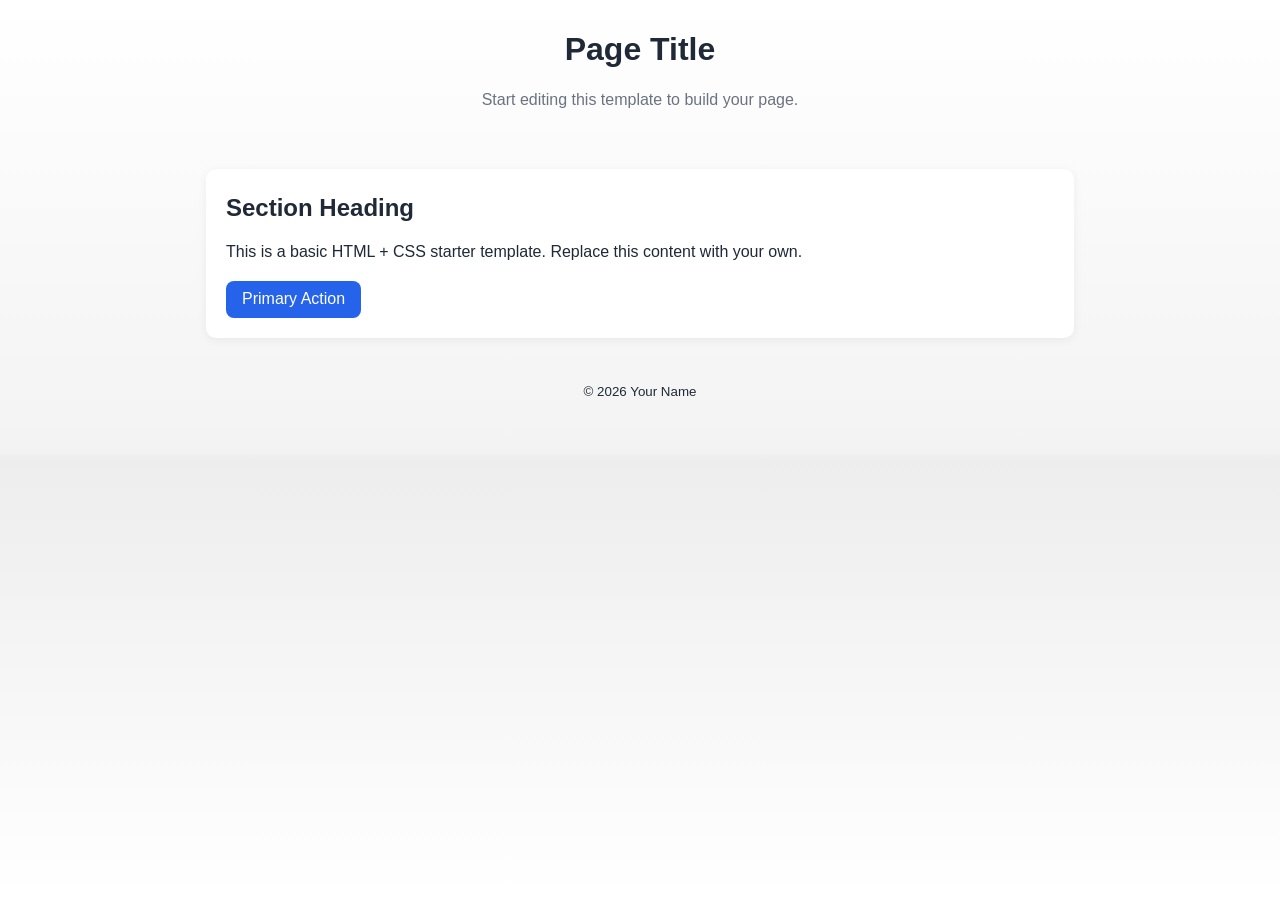
==== index.html @ 943cf60c "first commit" ====
<!doctype html>
<html lang="en">
  <head>
    <meta charset="UTF-8" />
    <meta name="viewport" content="width=device-width, initial-scale=1.0" />
    <title>My Page</title>
    <link rel="stylesheet" href="styles.css" />
  </head>
  <body>
    <header class="site-header">
      <h1>Page Title</h1>
      <p>Start editing this template to build your page.</p>
    </header>

    <main class="container">
      <section>
        <h2>Section Heading</h2>
        <p>
          This is a basic HTML + CSS starter template. Replace this content with
          your own.
        </p>
        <button type="button">Primary Action</button>
      </section>
    </main>

    <footer class="site-footer">
      <small>© 2026 Your Name</small>
    </footer>
  </body>
</html>
---- styles.css ----
/* Basic reset */
* {
  box-sizing: border-box;
  margin: 0;
  padding: 0;
}

:root {
  --bg: #f5f7fb;
  --text: #1f2937;
  --muted: #6b7280;
  --primary: #2563eb;
  --primary-hover: #1d4ed8;
  --surface: #ffffff;
}

body {
  font-family: Arial, Helvetica, sans-serif;
  line-height: 1.6;
  color: var(--text);
  background: linear-gradient(to bottom, #ffffff 0%, #f3f3f3 50%, #ededed 51%, #ffffff 100%);
  background-repeat: no-repeat;
  background-size: 100% 100%;
  min-height: 100vh;
}

.site-header,
.site-footer {
  text-align: center;
  padding: 1.5rem 1rem;
}

.site-header p {
  color: var(--muted);
}

.container {
  max-width: 900px;
  margin: 0 auto;
  padding: 1rem;
}

section {
  background: var(--surface);
  border-radius: 10px;
  padding: 1.25rem;
  box-shadow: 0 2px 10px rgba(0, 0, 0, 0.06);
}

h1,
h2 {
  margin-bottom: 0.75rem;
}

p {
  margin-bottom: 1rem;
}

button {
  border: none;
  border-radius: 8px;
  padding: 0.6rem 1rem;
  font-size: 1rem;
  color: #fff;
  background: var(--primary);
  cursor: pointer;
}

button:hover {
  background: var(--primary-hover);
}
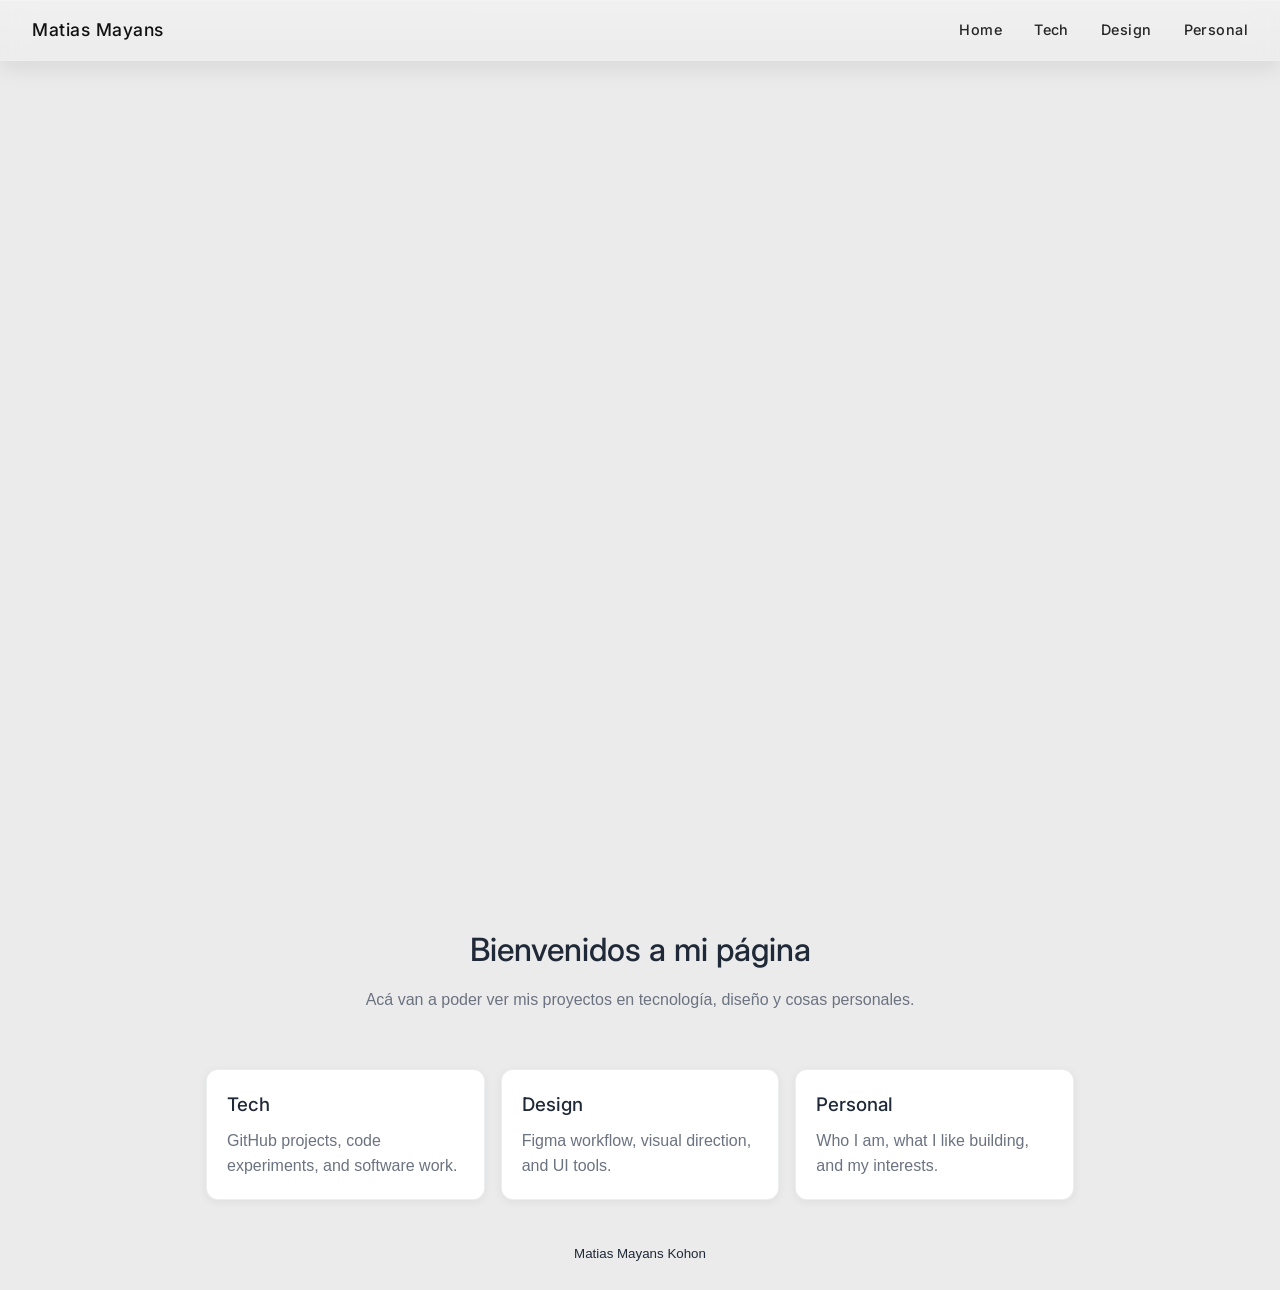
==== commit 1c441ec4: "personal" ====
--- a/index.html
+++ b/index.html
@@ -4,27 +4,59 @@
     <meta charset="UTF-8" />
     <meta name="viewport" content="width=device-width, initial-scale=1.0" />
     <title>My Page</title>
+    <link rel="preconnect" href="https://fonts.googleapis.com" />
+    <link rel="preconnect" href="https://fonts.gstatic.com" crossorigin />
+    <link href="https://fonts.googleapis.com/css2?family=Inter:wght@500&display=swap" rel="stylesheet" />
     <link rel="stylesheet" href="styles.css" />
   </head>
   <body>
+    <nav class="navbar">
+      <span class="navbar-logo">Matias Mayans</span>
+      <ul class="navbar-links">
+        <li><a href="#top">Home</a></li>
+        <li><a href="tech.html">Tech</a></li>
+        <li><a href="design.html">Design</a></li>
+        <li><a href="personal.html">Personal</a></li>
+      </ul>
+    </nav>
+
+    <div class="video-hero" id="top">
+      <video
+        src="Source/Matias Mayans white.mp4"
+        loop
+        autoplay
+        muted
+        playsinline
+        onloadedmetadata="this.playbackRate=0.85"
+      ></video>
+    </div>
+
     <header class="site-header">
-      <h1>Page Title</h1>
-      <p>Start editing this template to build your page.</p>
+      <h1>Bienvenidos a mi página</h1>
+      <p>Acá van a poder ver mis proyectos en tecnología, diseño y cosas personales.</p>
     </header>
 
     <main class="container">
-      <section>
-        <h2>Section Heading</h2>
-        <p>
-          This is a basic HTML + CSS starter template. Replace this content with
-          your own.
-        </p>
-        <button type="button">Primary Action</button>
-      </section>
+      <div class="category-grid">
+        <a class="category-card" href="tech.html">
+          <h3>Tech</h3>
+          <p>GitHub projects, code experiments, and software work.</p>
+        </a>
+
+        <a class="category-card" href="design.html">
+          <h3>Design</h3>
+          <p>Figma workflow, visual direction, and UI tools.</p>
+        </a>
+
+        <a class="category-card" href="personal.html">
+          <h3>Personal</h3>
+          <p>Who I am, what I like building, and my interests.</p>
+        </a>
+      </div>
     </main>
 
     <footer class="site-footer">
-      <small>© 2026 Your Name</small>
+      <small>Matias Mayans Kohon</small>
     </footer>
   </body>
 </html>
--- a/styles.css
+++ b/styles.css
@@ -18,10 +18,76 @@
   font-family: Arial, Helvetica, sans-serif;
   line-height: 1.6;
   color: var(--text);
-  background: linear-gradient(to bottom, #ffffff 0%, #f3f3f3 50%, #ededed 51%, #ffffff 100%);
+  background: #ebebeb;
   background-repeat: no-repeat;
-  background-size: 100% 100%;
+  background-size: cover;
   min-height: 100vh;
+}
+
+html {
+  scroll-behavior: smooth;
+}
+
+.navbar {
+  position: fixed;
+  top: 0;
+  left: 0;
+  width: 100%;
+  z-index: 100;
+  display: flex;
+  align-items: center;
+  justify-content: space-between;
+  padding: 1rem 2rem;
+  background-color: rgba(255, 255, 255, 0.08);
+  backdrop-filter: saturate(140%) blur(16px);
+  -webkit-backdrop-filter: saturate(140%) blur(16px);
+  border-bottom: 1px solid rgba(255, 255, 255, 0.16);
+  box-shadow: inset 0 1px 0 rgba(255, 255, 255, 0.22), 0 8px 22px rgba(6, 10, 18, 0.08);
+  overflow: hidden;
+  isolation: isolate;
+}
+
+.navbar::before {
+  content: "";
+  position: absolute;
+  inset: 0;
+  background: linear-gradient(180deg, rgba(255, 255, 255, 0.22) 0%, rgba(255, 255, 255, 0.06) 75%, rgba(255, 255, 255, 0.02) 100%);
+  pointer-events: none;
+  z-index: 0;
+}
+
+.navbar > * {
+  position: relative;
+  z-index: 1;
+}
+
+.navbar-logo {
+  font-family: 'Inter', sans-serif;
+  font-weight: 500;
+  font-size: 1.1rem;
+  color: #111;
+  letter-spacing: 0.03em;
+}
+
+.navbar-links {
+  list-style: none;
+  display: flex;
+  gap: 2rem;
+}
+
+.navbar-links a {
+  font-family: 'Inter', sans-serif;
+  font-weight: 500;
+  font-size: 0.9rem;
+  color: #111;
+  text-decoration: none;
+  letter-spacing: 0.03em;
+  opacity: 0.9;
+  transition: opacity 0.2s;
+}
+
+.navbar-links a:hover {
+  opacity: 1;
 }
 
 .site-header,
@@ -34,10 +100,73 @@
   color: var(--muted);
 }
 
+.video-hero {
+  width: 100%;
+  height: 100vh;
+  line-height: 0;
+  overflow: hidden;
+  position: relative;
+}
+
+.video-hero::after {
+  content: "";
+  position: absolute;
+  inset: 0;
+  pointer-events: none;
+}
+
+.video-hero video {
+  width: 100%;
+  height: 100%;
+  display: block;
+  object-fit: cover;
+  pointer-events: none;
+}
+
 .container {
   max-width: 900px;
   margin: 0 auto;
   padding: 1rem;
+  display: grid;
+  gap: 1rem;
+}
+
+.section-intro {
+  text-align: center;
+}
+
+.category-grid {
+  display: grid;
+  grid-template-columns: repeat(3, minmax(0, 1fr));
+  gap: 1rem;
+}
+
+.category-card {
+  display: block;
+  background: var(--surface);
+  border-radius: 12px;
+  padding: 1.25rem;
+  text-decoration: none;
+  color: var(--text);
+  border: 1px solid rgba(31, 41, 55, 0.08);
+  box-shadow: 0 2px 10px rgba(0, 0, 0, 0.06);
+  transition: transform 0.2s ease, box-shadow 0.2s ease;
+}
+
+.category-card:hover {
+  transform: translateY(-4px);
+  box-shadow: 0 10px 22px rgba(0, 0, 0, 0.12);
+}
+
+.category-card h3 {
+  margin-bottom: 0.5rem;
+  font-family: 'Inter', sans-serif;
+  font-weight: 500;
+}
+
+.category-card p {
+  margin-bottom: 0;
+  color: var(--muted);
 }
 
 section {
@@ -47,9 +176,309 @@
   box-shadow: 0 2px 10px rgba(0, 0, 0, 0.06);
 }
 
+.content-section {
+  scroll-margin-top: 100px;
+}
+
+.repo-list {
+  margin-left: 1.25rem;
+}
+
+.repo-list li {
+  margin-bottom: 0.5rem;
+}
+
+.repo-list a {
+  color: #1d4ed8;
+  text-decoration: none;
+  font-weight: 600;
+}
+
+.repo-list a:hover {
+  text-decoration: underline;
+}
+
+.page-main {
+  max-width: 100%;
+  width: 100%;
+  margin: 5.5rem 0 2rem;
+  padding: 1rem 2rem;
+}
+
+.page-main section {
+  margin-bottom: 1rem;
+}
+
+.personal-grid {
+  display: grid;
+  grid-template-columns: repeat(2, minmax(0, 1fr));
+  gap: 1rem;
+}
+
+.media-card {
+  height: 100%;
+}
+
+.section-title-with-logo {
+  display: inline-flex;
+  align-items: center;
+  gap: 0.55rem;
+}
+
+.section-logo {
+  width: 1.1rem;
+  height: 1.1rem;
+  flex-shrink: 0;
+}
+
+.section-logo-linkedin {
+  fill: #ffffff;
+}
+
+.spotify-card {
+  grid-column: 1 / -1;
+  background: #121212;
+  color: #f6f6f6;
+  border: 1px solid rgba(29, 185, 84, 0.25);
+}
+
+.letterboxd-card {
+  grid-column: 1 / -1;
+}
+
+.spotify-embeds {
+  display: grid;
+  grid-template-columns: repeat(3, minmax(0, 1fr));
+  gap: 1rem;
+}
+
+.spotify-embed {
+  border: none;
+  border-radius: 12px;
+}
+
+.spotify-card h2,
+.spotify-card p {
+  color: #f6f6f6;
+}
+
+.spotify-link {
+  color: #1ed760;
+  text-decoration: none;
+  font-weight: 600;
+}
+
+.spotify-link:hover {
+  text-decoration: underline;
+}
+
+.sp-header {
+  display: inline-flex;
+  align-items: center;
+  gap: 0.65rem;
+  margin-bottom: 1rem;
+  text-decoration: none;
+}
+
+.sp-avatar {
+  width: 42px;
+  height: 42px;
+  border-radius: 999px;
+  object-fit: cover;
+  border: 1px solid rgba(29, 215, 96, 0.45);
+}
+
+.sp-name {
+  color: #1ed760;
+  font-family: 'Inter', sans-serif;
+  font-weight: 500;
+}
+
+.sp-header:hover .sp-name {
+  text-decoration: underline;
+}
+
+.letterboxd-card {
+  background: #1f2624;
+  color: #f4f3ec;
+  border: 1px solid rgba(255, 128, 0, 0.28);
+}
+
+.letterboxd-card h2,
+.letterboxd-card p,
+.letterboxd-card .lb-link,
+.letterboxd-card .lb-name,
+.letterboxd-card .lb-loading,
+.letterboxd-card .lb-film span {
+  color: #f4f3ec;
+}
+
+.lb-header {
+  display: flex;
+  align-items: center;
+  gap: 0.75rem;
+  margin-bottom: 1rem;
+}
+
+.lb-avatar {
+  width: 42px;
+  height: 42px;
+  border-radius: 999px;
+  background: #44534d;
+  display: grid;
+  place-items: center;
+  font-family: 'Inter', sans-serif;
+  font-weight: 500;
+}
+
+.lb-name {
+  margin-bottom: 0.15rem;
+  font-family: 'Inter', sans-serif;
+  font-weight: 500;
+}
+
+.lb-link {
+  text-decoration: none;
+  opacity: 0.85;
+}
+
+.lb-link:hover {
+  opacity: 1;
+  text-decoration: underline;
+}
+
+.lb-grid {
+  display: grid;
+  grid-template-columns: repeat(4, minmax(0, 1fr));
+  gap: 0.9rem;
+}
+
+.lb-film {
+  text-decoration: none;
+}
+
+.lb-poster {
+  width: 100%;
+  aspect-ratio: 3 / 4;
+  border-radius: 8px;
+  background-color: #2f3a35;
+  overflow: hidden;
+  margin-bottom: 0.45rem;
+}
+
+.lb-poster img {
+  width: 100%;
+  height: 100%;
+  object-fit: cover;
+  display: block;
+}
+
+.lb-poster.lb-poster-fallback {
+  background: #2f3a35;
+}
+
+.lb-film span {
+  display: block;
+  font-size: 0.88rem;
+  line-height: 1.3;
+}
+
+.lb-loading {
+  grid-column: 1 / -1;
+  opacity: 0.85;
+}
+
+.socials-card {
+  background: #0d1117;
+  color: #e6edf3;
+  border: 1px solid rgba(88, 166, 255, 0.3);
+}
+
+.socials-card h2,
+.socials-card p {
+  color: #e6edf3;
+}
+
+.github-card {
+  border-color: rgba(88, 166, 255, 0.3);
+}
+
+.linkedin-card {
+  background: #0a66c2;
+  border-color: rgba(255, 255, 255, 0.32);
+}
+
+.linkedin-card h2,
+.linkedin-card p {
+  color: #ffffff;
+}
+
+.social-cta {
+  display: inline-block;
+  margin-top: 0.3rem;
+  padding: 0.5rem 0.8rem;
+  border-radius: 9px;
+  text-decoration: none;
+  color: #58a6ff;
+  font-family: 'Inter', sans-serif;
+  font-weight: 500;
+  border: 1px solid rgba(88, 166, 255, 0.35);
+  background: rgba(17, 25, 40, 0.45);
+  transition: background-color 0.18s ease, transform 0.18s ease;
+}
+
+.social-cta:hover {
+  transform: translateY(-2px);
+  background: rgba(17, 25, 40, 0.62);
+}
+
+.linkedin-card .social-cta {
+  color: #0a66c2;
+  background: #ffffff;
+  border-color: rgba(255, 255, 255, 0.9);
+}
+
+.linkedin-card .social-cta:hover {
+  background: #eaf4ff;
+}
+
+@media (max-width: 900px) {
+  .category-grid {
+    grid-template-columns: 1fr;
+  }
+
+  .personal-grid {
+    grid-template-columns: 1fr;
+  }
+
+  .spotify-card {
+    grid-column: auto;
+  }
+
+  .spotify-embeds {
+    grid-template-columns: repeat(2, minmax(0, 1fr));
+  }
+
+  .lb-grid {
+    grid-template-columns: repeat(2, minmax(0, 1fr));
+  }
+}
+
+@media (max-width: 640px) {
+  .spotify-embeds {
+    grid-template-columns: 1fr;
+  }
+
+  .lb-grid {
+    grid-template-columns: 1fr;
+  }
+}
+
 h1,
 h2 {
   margin-bottom: 0.75rem;
+  font-family: 'Inter', sans-serif;
+  font-weight: 500;
 }
 
 p {
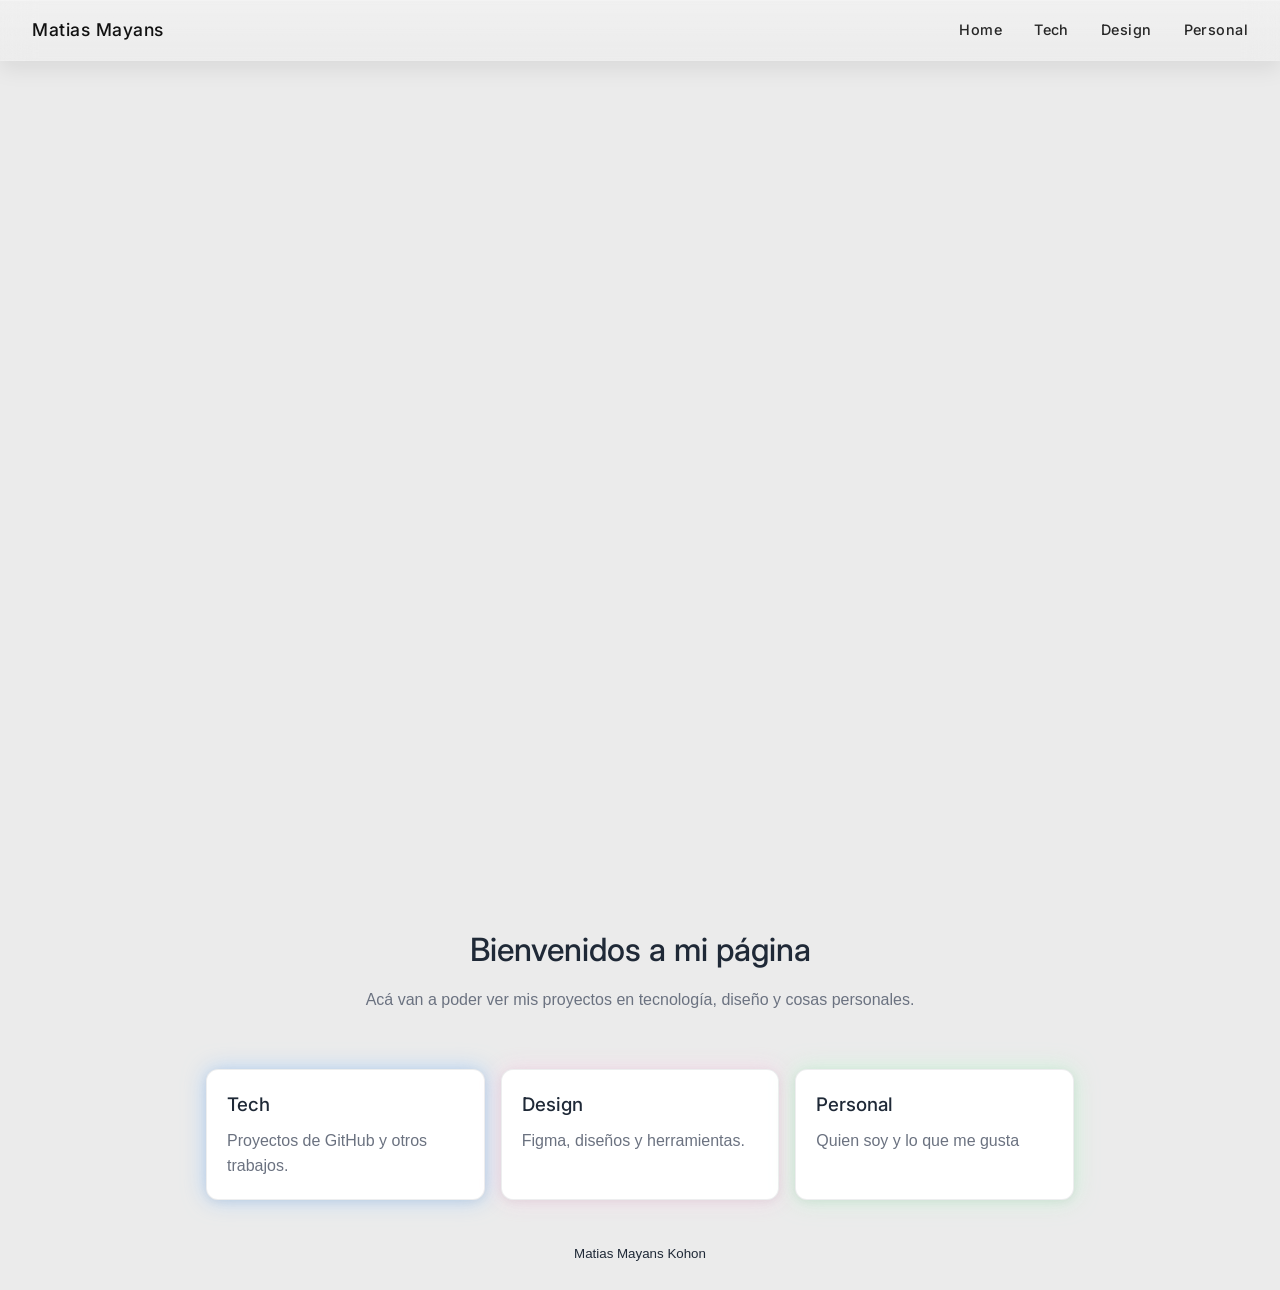
==== commit 605f75fa: "fondos y online" ====
--- a/index.html
+++ b/index.html
@@ -38,19 +38,19 @@
 
     <main class="container">
       <div class="category-grid">
-        <a class="category-card" href="tech.html">
+        <a class="category-card tech-card" href="tech.html">
           <h3>Tech</h3>
-          <p>GitHub projects, code experiments, and software work.</p>
+          <p>Proyectos de GitHub y otros trabajos.</p>
         </a>
 
-        <a class="category-card" href="design.html">
+        <a class="category-card design-card" href="design.html">
           <h3>Design</h3>
-          <p>Figma workflow, visual direction, and UI tools.</p>
+          <p>Figma, diseños y herramientas.</p>
         </a>
 
-        <a class="category-card" href="personal.html">
+        <a class="category-card personal-card" href="personal.html">
           <h3>Personal</h3>
-          <p>Who I am, what I like building, and my interests.</p>
+          <p>Quien soy y lo que me gusta</p>
         </a>
       </div>
     </main>
--- a/styles.css
+++ b/styles.css
@@ -151,11 +151,36 @@
   border: 1px solid rgba(31, 41, 55, 0.08);
   box-shadow: 0 2px 10px rgba(0, 0, 0, 0.06);
   transition: transform 0.2s ease, box-shadow 0.2s ease;
+  position: relative;
 }
 
 .category-card:hover {
   transform: translateY(-4px);
   box-shadow: 0 10px 22px rgba(0, 0, 0, 0.12);
+}
+
+.tech-card {
+  box-shadow: 0 2px 10px rgba(0, 0, 0, 0.06), 0 0 22px rgba(147, 197, 253, 0.65);
+}
+
+.design-card {
+  box-shadow: 0 2px 10px rgba(0, 0, 0, 0.06), 0 0 22px rgba(251, 207, 232, 0.65);
+}
+
+.personal-card {
+  box-shadow: 0 2px 10px rgba(0, 0, 0, 0.06), 0 0 22px rgba(187, 247, 208, 0.65);
+}
+
+.tech-card:hover {
+  box-shadow: 0 10px 22px rgba(0, 0, 0, 0.12), 0 0 28px rgba(147, 197, 253, 0.85);
+}
+
+.design-card:hover {
+  box-shadow: 0 10px 22px rgba(0, 0, 0, 0.12), 0 0 28px rgba(251, 207, 232, 0.85);
+}
+
+.personal-card:hover {
+  box-shadow: 0 10px 22px rgba(0, 0, 0, 0.12), 0 0 28px rgba(187, 247, 208, 0.85);
 }
 
 .category-card h3 {
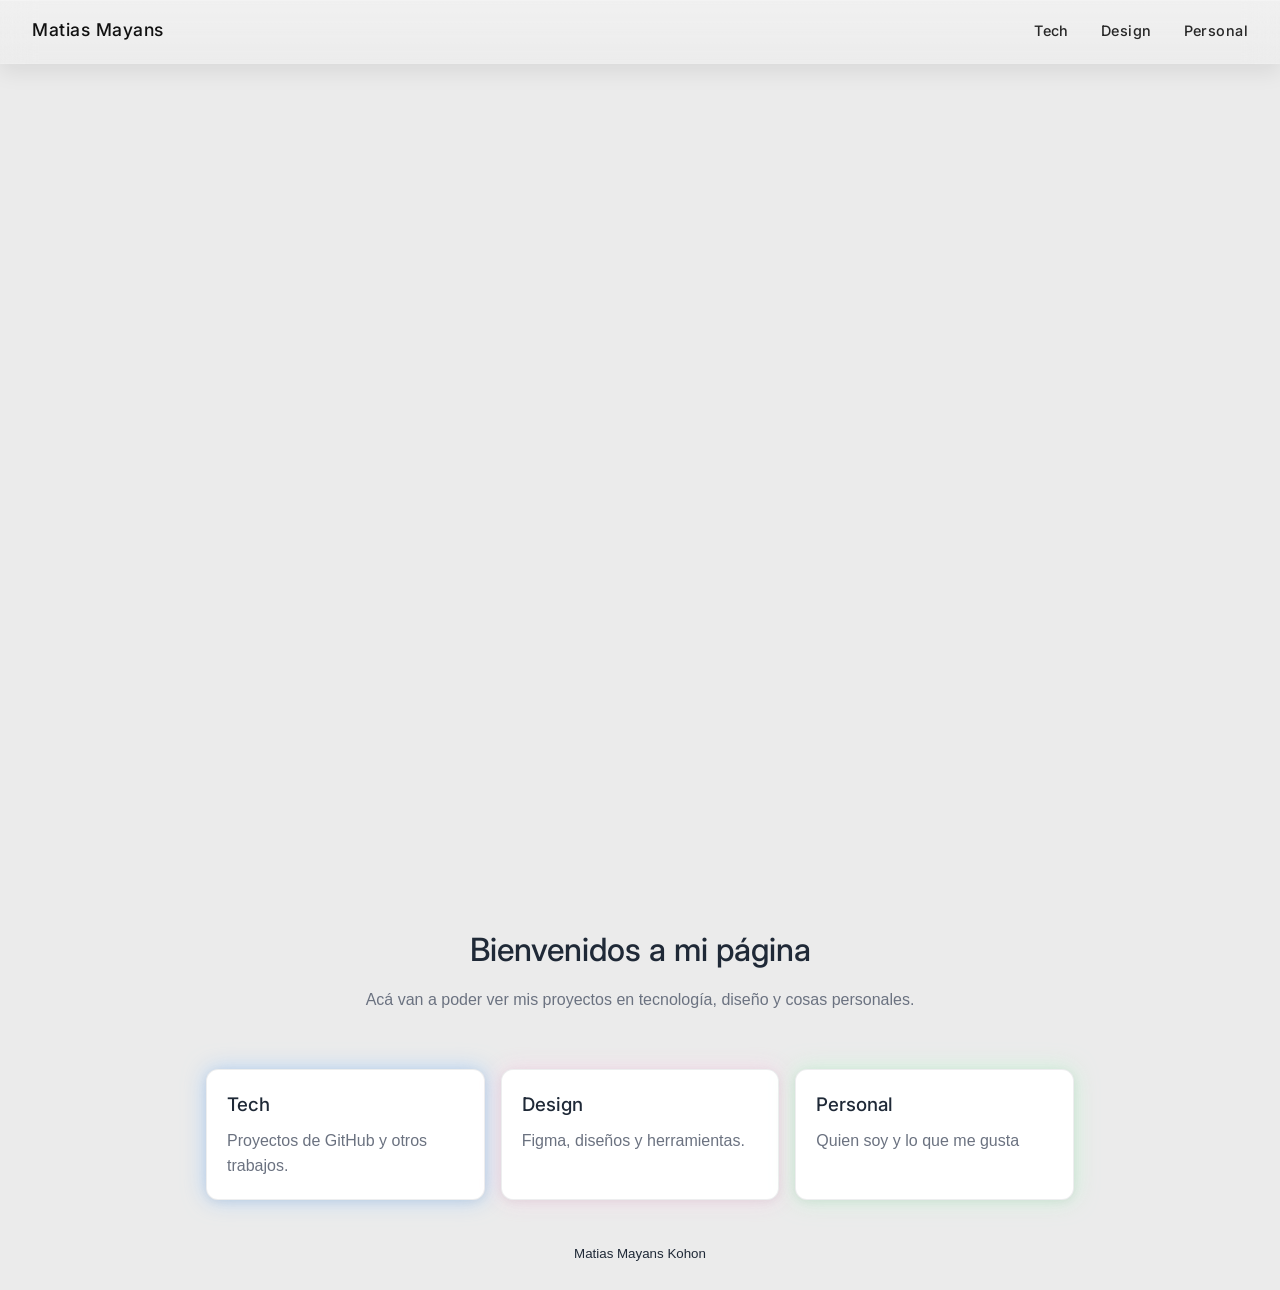
==== commit d62a0e10: "sumando a diseño" ====
--- a/index.html
+++ b/index.html
@@ -11,9 +11,8 @@
   </head>
   <body>
     <nav class="navbar">
-      <span class="navbar-logo">Matias Mayans</span>
+      <a class="navbar-logo" href="index.html">Matias Mayans</a>
       <ul class="navbar-links">
-        <li><a href="#top">Home</a></li>
         <li><a href="tech.html">Tech</a></li>
         <li><a href="design.html">Design</a></li>
         <li><a href="personal.html">Personal</a></li>
--- a/styles.css
+++ b/styles.css
@@ -67,6 +67,28 @@
   font-size: 1.1rem;
   color: #111;
   letter-spacing: 0.03em;
+  text-decoration: none;
+  position: relative;
+  display: inline-block;
+  padding-bottom: 0.2rem;
+}
+
+.navbar-logo::after {
+  content: "";
+  position: absolute;
+  left: 0;
+  bottom: 0;
+  width: 100%;
+  height: 2px;
+  background-color: currentColor;
+  transform: scaleX(0);
+  transform-origin: left;
+  transition: transform 0.25s ease;
+}
+
+.navbar-logo:hover::after,
+.navbar-logo:focus-visible::after {
+  transform: scaleX(1);
 }
 
 .navbar-links {
@@ -84,10 +106,31 @@
   letter-spacing: 0.03em;
   opacity: 0.9;
   transition: opacity 0.2s;
+  position: relative;
+  display: inline-block;
+  padding-bottom: 0.2rem;
+}
+
+.navbar-links a::after {
+  content: "";
+  position: absolute;
+  left: 0;
+  bottom: 0;
+  width: 100%;
+  height: 2px;
+  background-color: currentColor;
+  transform: scaleX(0);
+  transform-origin: left;
+  transition: transform 0.25s ease;
 }
 
 .navbar-links a:hover {
   opacity: 1;
+}
+
+.navbar-links a:hover::after,
+.navbar-links a:focus-visible::after {
+  transform: scaleX(1);
 }
 
 .site-header,
@@ -232,6 +275,63 @@
 
 .page-main section {
   margin-bottom: 1rem;
+}
+
+.design-layout {
+  display: grid;
+  grid-template-columns: 2fr 1fr;
+  gap: 1rem;
+  align-items: start;
+}
+
+.design-projects-box,
+.design-tools-box {
+  height: 100%;
+}
+
+.design-interesting-tools-box {
+  grid-column: 1 / -1;
+}
+
+.hotlink-grid {
+  display: flex;
+  flex-wrap: wrap;
+  gap: 0.6rem;
+}
+
+.hotlink-button {
+  display: inline-flex;
+  align-items: center;
+  gap: 0.45rem;
+  min-height: 2.1rem;
+  padding: 0.35rem 0.7rem;
+  border: 1px solid rgba(31, 41, 55, 0.25);
+  border-radius: 999px;
+  text-decoration: none;
+  color: #0f172a;
+  background: linear-gradient(180deg, #ffffff 0%, #f1f5f9 100%);
+  font-family: 'Inter', sans-serif;
+  font-size: 0.82rem;
+  line-height: 1.2;
+  transition: transform 0.18s ease, box-shadow 0.18s ease, border-color 0.18s ease;
+}
+
+.hotlink-button:hover {
+  transform: translateY(-2px);
+  border-color: rgba(37, 99, 235, 0.4);
+  box-shadow: 0 8px 16px rgba(15, 23, 42, 0.12);
+}
+
+.hotlink-button:focus-visible {
+  outline: 2px solid rgba(37, 99, 235, 0.45);
+  outline-offset: 2px;
+}
+
+.hotlink-button img {
+  width: 16px;
+  height: 16px;
+  border-radius: 2px;
+  flex-shrink: 0;
 }
 
 .personal-grid {
@@ -470,6 +570,14 @@
 @media (max-width: 900px) {
   .category-grid {
     grid-template-columns: 1fr;
+  }
+
+  .design-layout {
+    grid-template-columns: 1fr;
+  }
+
+  .design-interesting-tools-box {
+    grid-column: auto;
   }
 
   .personal-grid {
